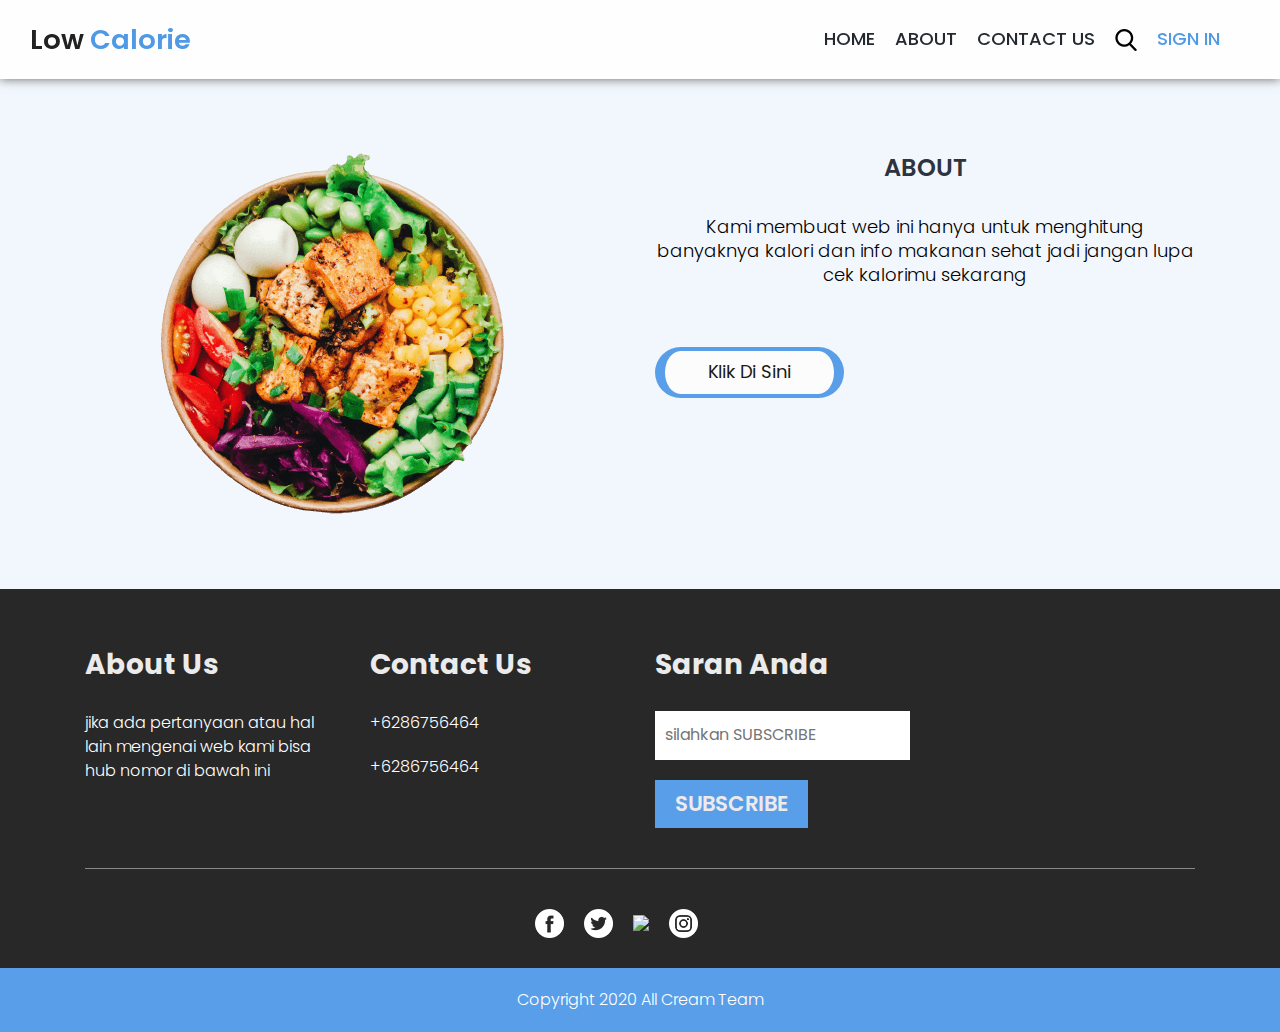
==== about.html @ 7bff85d6 "first commit" ====
<!DOCTYPE html>
<html lang="en">
<head>
<!-- basic -->
<meta charset="utf-8">
<meta http-equiv="X-UA-Compatible" content="IE=edge">
<meta name="viewport" content="width=device-width, initial-scale=1">
<!-- mobile metas -->
<meta name="viewport" content="width=device-width, initial-scale=1">
<meta name="viewport" content="initial-scale=1, maximum-scale=1">
<!-- site metas -->
<title>Contact</title>
<meta name="keywords" content="">
<meta name="description" content="">
<meta name="author" content="">	
<!-- bootstrap css -->
<link rel="stylesheet" type="text/css" href="css/bootstrap.min.css">
<!-- style css -->
<link rel="stylesheet" type="text/css" href="css/style.css">
<!-- Responsive-->
<link rel="stylesheet" href="css/responsive.css">
<!-- fevicon -->
<link rel="icon" href="images/fevicon.png" type="image/gif" />
<!-- Scrollbar Custom CSS -->
<link rel="stylesheet" href="css/jquery.mCustomScrollbar.min.css">
<!-- Tweaks for older IEs-->
<link rel="stylesheet" href="https://netdna.bootstrapcdn.com/font-awesome/4.0.3/css/font-awesome.css">
<!-- owl stylesheets --> 
<link rel="stylesheet" href="css/owl.carousel.min.css">
<link rel="stylesheet" href="css/owl.theme.default.min.css">
<link rel="stylesheet" href="https://cdnjs.cloudflare.com/ajax/libs/fancybox/2.1.5/jquery.fancybox.min.css" media="screen">
</head>
<body>
	<!-- header section start -->
	<div class="header_section">
		<nav class="navbar navbar-expand-lg navbar-light bg-light">
            <div class="logo"><a href="index.html">Low<span> Calorie</span></a></div>
            <button class="navbar-toggler" type="button" data-toggle="collapse" data-target="#navbarSupportedContent" aria-controls="navbarSupportedContent" aria-expanded="false" aria-label="Toggle navigation">
              <span class="navbar-toggler-icon"></span>
            </button>
            <div class="collapse navbar-collapse" id="navbarSupportedContent">
              <ul class="navbar-nav mr-auto">
                <li class="nav-item">
                  <a class="nav-link" href="index.html">HOME</a>
                </li>
                <li class="nav-item">
                  <a class="nav-link" href="about.html">ABOUT</a>
                </li>
                <li class="nav-item">
                  <a class="nav-link" href="contact.html">CONTACT US</a>
                </li>
                <li class="nav-item">
                  <a class="nav-link" href="#"><img src="images/search-icon.png"></a>
                </li>
                <li class="nav-item active">
                  <a class="nav-link" href="login.html">SIGN IN</a>
                </li>
                <li class="nav-item">
                  <a class="nav-link" href="#"></a>
                </li>
              </ul>
            </div>
        </nav>
	</div>
	<!-- header section end -->
  <!-- about section start -->
  <div class="about_section layout_padding">
    <div class="container">
      <div class="row">
        <div class="col-md-6">
          <div class="image_2"><img src="images/gambar1.png"></div>
        </div>
        <div class="col-md-6">
          <h1 class="about_text" style="margin-top: 60px;">ABOUT</h1>
          <p class="lorem_text">Kami membuat web ini hanya untuk menghitung banyaknya kalori dan info makanan sehat jadi jangan lupa cek kalorimu sekarang</p>
          <div class="shop_bt_2"><a href="#">Klik Di Sini</a></div>
        </div>
      </div>
    </div>
  </div>
  <!-- about section end -->
  <!-- footer section start -->
  <div class="section_footer ">
      <div class="container"> 
          <div class="footer_section_2">
            <div class="row">
                <div class="col-sm-6 col-md-6 col-lg-3">
                  <h2 class="account_text">About Us</h2>
                  <p class="ipsum_text_2">jika ada pertanyaan atau hal lain mengenai web kami bisa hub nomor di bawah ini</p>
                </div>
                <div class="col-sm-6 col-md-6 col-lg-3">
                <h2 class="account_text1">Contact Us</h2>
                <a href="http://"><p class="ipsum_text_2">+6286756464</p></a>
                
                <a href="http://"><p class="ipsum_text_2">+6286756464</p></a>
                </div>
          <div class="col-sm-6 col-md-6 col-lg-3">
            <h2 class="account_text">Saran Anda</h2>
            <input type="" class="email_text" placeholder="silahkan SUBSCRIBE" name="Enter Your Email">
            <button class="subscribr_bt">SUBSCRIBE</button>
          </div>
        </div>
      </div>
      <div class="social_icon">
        <ul>
          <li><a href="#"><img src="images/fb-icon.png"></a></li>
          <li><a href="#"><img src="images/twitter-icon.png"></a></li>
          <li><a href="#"><img src="images/linkdin-icon.png"></a></li>
          <li><a href="#"><img src="images/instagram-icon.png"></a></li>
        </ul>
      </div>
    </div>
  </div>
  <!-- footer section end -->
  <!-- copyright section start -->
  <div class="copyright_section">
    <div class="container">
      <p class="copyright_text">Copyright 2020 All Cream Team </p>
    </div>
  </div>
  <!-- copyright section end -->
  <!-- Javascript files-->
    <script src="js/jquery.min.js"></script>
    <script src="js/popper.min.js"></script>
    <script src="js/bootstrap.bundle.min.js"></script>
    <script src="js/jquery-3.0.0.min.js"></script>
    <script src="js/plugin.js"></script>
    <!-- sidebar -->
    <script src="js/jquery.mCustomScrollbar.concat.min.js"></script>
    <script src="js/custom.js"></script>
    <!-- javascript --> 
    <script src="js/owl.carousel.js"></script>
    <script src="https:cdnjs.cloudflare.com/ajax/libs/fancybox/2.1.5/jquery.fancybox.min.js"></script>
    <script>
    $(document).ready(function(){
    $(".fancybox").fancybox({
        openEffect: "none",
        closeEffect: "none"})
        });
    </script>
</body>
</html>
---- css/style.css ----
/*--------------------------------------------------------------------- File Name: style.css ---------------------------------------------------------------------*/


/*--------------------------------------------------------------------- import Fonts ---------------------------------------------------------------------*/

@import url('https://fonts.googleapis.com/css?family=Rajdhani:300,400,500,600,700');
@import url('https://fonts.googleapis.com/css?family=Poppins:100,100i,200,200i,300,300i,400,400i,500,500i,600,600i,700,700i,800,800i,900,900i');
@font-face {
font-family: "Righteous";
src: url("../fonts/Righteous-Regular.ttf");
src: url("../fonts/Lato-Regular.ttf");
}
/*****---------------------------------------- 1) font-family: 'Rajdhani', sans-serif;
 2) font-family: 'Poppins', sans-serif;
 ----------------------------------------*****/


/*--------------------------------------------------------------------- import Files ---------------------------------------------------------------------*/

@import url(animate.min.css);
@import url(normalize.css);
@import url(icomoon.css);
@import url(css/font-awesome.min.css);
@import url(meanmenu.css);
@import url(owl.carousel.min.css);
@import url(swiper.min.css);
@import url(slick.css);
@import url(jquery.fancybox.min.css);
@import url(jquery-ui.css);
@import url(nice-select.css);

/*--------------------------------------------------------------------- skeleton ---------------------------------------------------------------------*/

* {
     box-sizing: border-box !important;
     transition: ease all 0.5s;
}

html {
     scroll-behavior: smooth;
}

body {
     color: #666666;
     font-size: 14px;
     font-family:Poppins;
     line-height: 1.80857;
     font-weight: normal;
     overflow-x: hidden;
}

a {
     color: #1f1f1f;
     text-decoration: none !important;
     outline: none !important;
     -webkit-transition: all .3s ease-in-out;
     -moz-transition: all .3s ease-in-out;
     -ms-transition: all .3s ease-in-out;
     -o-transition: all .3s ease-in-out;
     transition: all .3s ease-in-out;
}

h1,
h2,
h3,
h4,
h5,
h6 {
     letter-spacing: 0;
     font-weight: normal;
     position: relative;
     padding: 0 0 10px 0;
     font-weight: normal;
     line-height: normal;
     color: #111111;
     margin: 0
}

h1 {
     font-size: 24px
}

h2 {
     font-size: 22px
}

h3 {
     font-size: 18px
}

h4 {
     font-size: 16px
}

h5 {
     font-size: 14px
}

h6 {
     font-size: 13px
}

*,
*::after,
*::before {
     -webkit-box-sizing: border-box;
     -moz-box-sizing: border-box;
     box-sizing: border-box;
}

h1 a,
h2 a,
h3 a,
h4 a,
h5 a,
h6 a {
     color: #212121;
     text-decoration: none!important;
     opacity: 1
}

button:focus {
     outline: none;
}

ul,
li,
ol {
     margin: 0px;
     padding: 0px;
     list-style: none;
}

p {
     margin: 20px;
     font-weight: 300;
     font-size: 15px;
     line-height: 24px;
}

a {
     color: #222222;
     text-decoration: none;
     outline: none !important;
}

a,
.btn {
     text-decoration: none !important;
     outline: none !important;
     -webkit-transition: all .3s ease-in-out;
     -moz-transition: all .3s ease-in-out;
     -ms-transition: all .3s ease-in-out;
     -o-transition: all .3s ease-in-out;
     transition: all .3s ease-in-out;
}

img {
     max-width: 100%;
     height: auto;
}

 :focus {
     outline: 0;
}

.paddind_bottom_0 {
     padding-bottom: 0 !important;
}

.btn-custom {
     margin-top: 20px;
     background-color: transparent !important;
     border: 2px solid #ddd;
     padding: 12px 40px;
     font-size: 16px;
}

.lead {
     font-size: 18px;
     line-height: 30px;
     color: #767676;
     margin: 0;
     padding: 0;
}

.form-control:focus {
     border-color: #ffffff !important;
     box-shadow: 0 0 0 .2rem rgba(255, 255, 255, .25);
}

.navbar-form input {
     border: none !important;
}


.badge {
     font-weight: 500;
}

blockquote {
     margin: 20px 0 20px;
     padding: 30px;
}

button {
     border: 0;
     margin: 0;
     padding: 0;
     cursor: pointer;
}

.full {
     float: left;
     width: 100%;
}

.layout_padding {
     padding-top: 90px;
     padding-bottom: 0px;
}

.padding_0{
     padding: 0px;
}

.logo {
    width: 18%;
    float: left;
}
.navbar {
    padding: 10px 30px;
    justify-content: space-between;
}
@media (min-width:992px) {
    .navbar{
        padding: 15px 30px;
    }
}
.navbar-expand-lg .navbar-nav .nav-link {
    padding-right: 10px;
    padding-left: 10px;
    font-size: 18px;
}
.bg-light {
    background-color: #fefeff !important;
    box-shadow: 0px 0px 10px 0px;
}
.navbar-light .navbar-nav .nav-link {
    color: #24292f;
    font-weight: 500;
}
.navbar-light .navbar-nav .nav-link:focus, .navbar-light .navbar-nav .nav-link:hover {
    color: #4f99e5;
}

.navbar-light .navbar-nav .active>.nav-link, .navbar-light .navbar-nav .nav-link.active, .navbar-light .navbar-nav .nav-link.show, .navbar-light .navbar-nav .show>.nav-link {
    color: #4f99e5;
}

.banner_section {
    width: 100%;
    float: left;
    background-image: url(../images/banner-bg.png);
    height: auto;
    padding-bottom: 200px;
    background-size: cover;
}
.header_section{
    position: fixed;
    z-index: 2;
    width: 100%;
}
.image_1 {
    width: 100%;
    float: left;
    padding-top: 40px;
}
.image_12{
    width: 89%;
}
.image_11{
    width: 89%;
}
.image_15{
    width: 89%;
}

.image_11,.image_12,.image_15{
    margin-top: 20px;
    border-radius: 20px;

}

.video_text{
    width: 100%;
    float: left;
    font-size: 50px;
    color: #fefeff;
    font-weight: 600;
    text-transform: uppercase;

}
.controller_text {
    width: 100%;
    float: left;
    font-size: 70px;
    color: #599ee9;
    font-weight: 600;
    text-transform: uppercase;
    line-height: 50px;
}
.banner_text {
    width: 100%;
    float: left;
    font-size: 16px;
    color: #fefeff;
    font-weight: 500;
    margin-left: 0px;
    padding-top: 50px;
}

.shop_bt {
    width: 35%;
    float: left;
    font-size: 18px;
    text-align: center;
    background-color: #fcfcfd;
    color: #191919;
    border-left: 10px solid #599ee9;
    border-radius: 30px;
    border-right: 10px solid #599ee9;
    border-top: 4px solid #599ee9;
    border-bottom: 4px solid #599ee9;
    padding: 5px 0px;
    margin-top: 40px;
}

.shop_bt a{
    color: #191919;
}
.shop_bt a:hover{
    color: #599ee9;
}

#my_slider a.carousel-control-prev {
    position: absolute;
    left: 15px;
    top: 115%;
    background-color: #599ee9;
}
#my_slider .carousel-control-prev, #my_slider .carousel-control-next {
    width: 65px;
    height: 65px;
    background: #ffffff;
    opacity: 1;
    font-size: 30px;
    color: #000;
    border-radius: 100px;
}

#my_slider .carousel-control-prev:hover, #my_slider .carousel-control-next:hover, #my_slider .carousel-control-prev:focus, #my_slider .carousel-control-next:focus {
    background: #599ee9;
    color: #fff;
}
#my_slider a.carousel-control-next {
    position: absolute;
    left:100px;
    top: 115%;
}

.about_section{
    width: 100%;
    float: left;
    background-color: #f2f7fd;
    height: auto;
}
.navbar-collapse{
    flex-grow: 0;
}
.image_2 {
    width: 100%;
    float: left;
    margin-top: -0px;
}

.about_text{
    width: 100%;
    float: left;
    font-size: 24px;
    color: #2d343e;
    font-weight: 600;
    text-transform: uppercase;
    text-align: center;
}

.lorem_text{
    width: 100%;
    float: left;
    font-size: 18px;
    color: #000000;
    margin-left: 0px;
    text-align: center;
}

.shop_bt_2 {
    width: 35%;
    float: left ;
    font-size: 18px;
    text-align: center;
    background-color: #fcfcfd;
    color: #191919;
    border-left: 10px solid #599ee9;
    border-radius: 30px;
    border-right: 10px solid #599ee9;
    border-top: 4px solid #599ee9;
    border-bottom: 4px solid #599ee9;
    padding: 5px 0px;
    margin-top: 40px;
}

.shop_bt_2 a{
    color: #191919;
}
.shop_bt_2 a:hover{
    color: #599ee9;
}

.product_section{
    width: 100%;
    float: left;
}
.product_section_2 {
    width: 100%;
    float: left;
}

.product_text{
    width: 100%;
    float: left;
    font-size: 50px;
    color: #24292f;
    font-weight: 600;
    text-transform: uppercase;
    text-align: center;
}

.long_text{
    width: 100%;
    float: left;
    font-size: 16px;
    color: #363636;
    margin-left: 0px;
    text-align: center;
}
.price_text {
    width: 100%;
    float: left;
    font-size: 30px;
    color: #5ca0e9;
    font-weight: 600;
    text-transform: uppercase;
    text-align: center;
    padding-top: 40px;
}

.game_text {
    width: 100%;
    float: left;
    font-size: 30px;
    color: #2d343e;
    text-align: center;
}

.see_main{
    width: 300px;
    margin: 0 auto;
    text-align: center;
}


.see_bt {
    width: 100%;
    float: right;
    font-size: 18px;
    text-align: center;
    background-color: #fcfcfd;
    color: #191919;
    border-left: 10px solid #599ee9;
    border-radius: 30px;
    border-right: 10px solid #599ee9;
    border-top: 4px solid #599ee9;
    border-bottom: 4px solid #599ee9;
    padding: 5px 0px;
    margin-top: 40px;
}

.see_bt a{
    color: #191919;
}
.see_bt a:hover{
    color: #599ee9;
}

.video_section{
    width: 100%;
    float: left;
    background-image: url(../images/video-bg.png);
    height: auto;
    margin-top: 90px;
}

.video_text_2{
    width: 100%;
    float: left;
    font-size: 50px;
    color: #599ee9;
    font-weight: 600;
    text-transform: uppercase;

}
.controller_text_2 {
    width: 100%;
    float: left;
    font-size: 58px;
    color: #fefeff;
    font-weight: 600;
    text-transform: uppercase;
    line-height: 50px;
}
.banner_text_2 {
    width: 100%;
    float: left;
    font-size: 16px;
    color: #fefeff;
    font-weight: 500;
    margin-left: 0px;
    padding-top: 50px;
}

.testimonial_section{
    width: 100%;
    float: left;
}
.testimonial_text{
    width: 100%;
    float: left;
    font-size: 46px;
    font-weight: bold;
    text-align: center;
    color: #191919;
    text-transform: uppercase;
}

.ipsum_text{
    width: 100%;
    float: left;
    font-size: 16px;
    color: #191919;
    text-align: center;
    margin-left: 0px;
}

.testimonial_section_2 {
    width: 100%;
    float: left;
    padding-top: 50px;
}
.box_main {
    width: 75%;
    margin: 0 auto;
    text-align: center;
    border: 2px solid #424242;
    padding: 40px;
    border-radius: 20px;
    display: flow-root;
}

.quote_icon{
    width: 100%;
    float: left;
    text-align: left;
}

.dolor_text {
    width: 100%;
    float: left;
    font-size: 16px;
    color: #191919;
    text-align: left;
    margin-left: 0;
}

.client_main{
    width: 45%;
    float: left;
    background-color: #599ee9;
    height: auto;
}

.client_left{
    width: 50%;
    float: left;
    text-align: left;
}

.client_right {
    width: 50%;
    float: left;
    text-align: left;
    padding-top: 25px;
    position: relative;
    left: -60px;
}

.images_5{
    width: 100%;
    float: left;
    padding-left: 15px;
}

.sandy_text{
    width: 100%;
    float: left;
    font-size: 20px;
    color: #fefeff;
}

.sandy_text_1{
    width: 100%;
    float: left;
    font-size: 18px;
    color: #191919;
    margin-left: 0px;
    margin-top: 0px;
}

.contact_section{
    width: 100%;
    float: left;
    background-color: #f2f7fd;
    height: auto;
    padding-bottom: 90px;
    margin-top: 90px;
}

.image_6{
    width: 100%;
    float: left;
}

@media (min-width: 992px) {
    .image_6{
        margin-left: 50px;
    }
}

.email_box {
    width: 100%;
    float: left;
    /* background-color: #ffffff; */
    /* border-radius: 20px; */
    height: auto;
    /* padding: 50px 20px; */
    /* opacity: 0.80; */
}

.email-bt {
    color: #000000;
    width: 100%;
    height: 55px;
    font-size: 18px;
    padding: 20px 20px 0px 0px;
    background: transparent;
    border: 0px;
    border-bottom: 1px solid #888686;
}

.massage-bt {
    color: #000000;
    width: 100%;
    height: 80px;
    font-size: 18px;
    padding: 36px 20px 10px 0px;
    background: transparent;
    border: 0px;
    border-bottom: 1px solid #888686;
}

.send_btn {
    padding-left: 15px;
    width: 100%;
    margin: 0 auto;
    text-align: center;
}

.main_bt {
    background: #ed1c24;
    border: none;
    color: #faf9f9;
    width: 160px;
    height: 58px;
    font-size: 24px;
    padding-top: 3px;
    border-radius: 30px;
    margin-left: 15px;
    text-align: center;
    padding-top: 8px;
    margin-top: 60px;
}
.main_bt a {
    color: #faf9f9;
}

.main_bt a:hover{
    color: #000;
}

.ipsum_text_2 {
    width: 100%;
    float: left;
    font-size: 16px;
    color: #ffffff;
    margin-left: 0px;
    margin-top: 0px;
}

.section_footer {
    width: 100%;
    float: left;
    background-color: rgb(41, 40, 40);
    height: auto;
    padding-top: 30px;
    padding-bottom: 30px;
}

.account_text {
    width: 100%;
    float: left;
    font-size: 28px;
    color: rgb(235, 235, 235);
    font-weight: bold;
    padding: 25px 0px;
}
.account_text1{
    width: 100%;
    float: left;
    font-size: 28px;
    color: rgb(235, 235, 235);
    font-weight: bold;
    padding: 25px 0px;
}

.email_text {
    width: 100%;
    float: left;
    font-size: 12pt;
    color: #eceaea;
    background-color: #ffffff;
    padding: 10px;
    border: 0px;
}

.subscribr_bt {
    width: 60%;
    float: left;
    font-size: 16pt;
    color: #eceaea;
    background-color: #599ee9;
    padding: 5px 0px;
    border: 0px;
    text-align: center;
    margin-top: 20px;
    font-weight: 600;
}

.useful_link{
    width: 100%;
    float: left;
}
.useful_link ul{
    margin: 0px;
    padding: 0px;
}

.useful_link li{
    color: #ffffff;
    font-size: 16px;
}

.useful_link li a{
    color: #ffffff;
}

.useful_link li a:hover{
    color: #599ee9;
}

.footer_section_2 {
    width: 100%;
    float: left;
    border-bottom: 1px solid #898989;
    padding-bottom: 40px;
}

.social_icon {
    width: 19%;
    margin: 0 auto;
    text-align: center;
}

.social_icon ul{
    margin: 0px;
    padding: 0px;
}

.social_icon li {
    float: left;
    padding-right: 20px;
    padding-top: 40px;
}

.copyright_section{
    width: 100%;
    float: left;
    background-color: #599ee9;
    height: auto;
}

.copyright_text{
    width: 100%;
    float: left;
    font-size: 16px;
    color: #ffffff;
    text-align: center;
    margin-left: 0px;
}

.copyright_text a{
    color: #ffffff;
}

.copyright_text a:hover{
    color: #000;
}


.margin_top_0{
    margin-top: 90px;
}

.padding_top_0{
    margin-top: 0px;
}

.margin_top_2{
    margin-top: 90px;
}

.padding_video_0{
    margin-top: 0px; 
}

/* Untuk tablet */
@media (min-width: 992px) {
  .navbar-item{
    width: max-content;
  }

}

.logo{
    font-size: 1.7rem;
    font-family: 'poppins',sans-serif;
    font-weight: 600;
    white-space: nowrap;
}
.logo span{
    color: #4f99e5;
}

.logo a:hover{
    color: #000;
}
---- css/responsive.css ----
/*--------------------------------------------------------------------- File Name: responsive.css ---------------------------------------------------------------------*/


/*------------------------------------------------------------------- 991px x 768px ---------------------------------------------------------------------*/

@media only screen and (min-width: 768px) and (max-width: 991px) {
    
    .header-search {
        padding: 15px 0px;
    }
}


/*------------------------------------------------------------------- 767px x 599px ---------------------------------------------------------------------*/

@media only screen and (min-width: 599px) and (max-width: 767px) {
    .logo {
        text-align: center;
    }
    .cart-content-right {
        padding-bottom: 5px;
    }
    .mg {
        margin: 0px 0px;
    }
    .menu-area-main {
        height: 256px;
        overflow-y: auto;
    }
    .megamenu>.row [class*="col-"] {
        padding: 0px;
    }
    .menu-area-main .megamenu .men-cat {
        padding: 0px 15px;
    }
    .menu-area-main .megamenu .women-cat {
        padding: 0px 15px;
    }
    .menu-area-main .megamenu .el-cat {
        padding: 0px 15px;
    }
    .mean-container .mean-nav ul li a.mean-expand {
        height: 19px;
    }
    .category-box.women-box {
        display: none;
    }
    .cart-box {
        display: inline-block;
        margin: 0px 30px;
    }
    .wish-box {
        float: none;
        margin: 0px 30px;
        display: inline-block;
    }
    .menu-add {
        display: none;
    }
    .category-box {
        display: none;
    }
    .mean-container .mean-nav ul li ol {
        padding: 0px;
    }
    .mean-container .mean-nav ul li a {
        padding: 10px 20px;
        width: 94.8%;
    }
    .mean-container .mean-nav ul li li a {
        width: 92%;
        padding: 1em 4%;
    }
    .mean-container .mean-nav ul li li li a {
        width: 100%;
    }
    .header-search {
        padding: 15px 0px;
    }
    #collapseFilter.d-md-block {
        padding: 30px 0px;
    }
}


/*------------------------------------------------------------------- 599px x 280px ---------------------------------------------------------------------*/

@media only screen and (min-width: 280px) and (max-width: 599px) {
    .cart-content-right {
        padding-bottom: 5px;
    }
    .megamenu>.row [class*="col-"] {
        padding: 0px;
    }
    .menu-area-main .megamenu .men-cat {
        padding: 0px 15px;
    }
    .menu-area-main .megamenu .women-cat {
        padding: 0px 15px;
    }
    .menu-area-main .megamenu .el-cat {
        padding: 0px 15px;
    }
    .mean-container .mean-nav ul li a {
        padding: 1em 4%;
        width: 92%;
    }
    .mean-container .mean-nav ul li li a {
        width: 90%;
        padding: 1em 5%;
    }
    .mean-container .sub-full.megamenu-categories ol li a {
        padding: 5px 0px;
        text-transform: capitalize;
        width: 100%;
    }
    .megamenu .sub-full.megamenu-categories .women-box .banner-up-text a {
        width: auto;
        border: none;
        float: none;
    }
    .menu-area-main {
        height: 45px;
        overflow-y: auto;
    }
    .mean-container .mean-nav ul li a.mean-expand {
        top: 0;
    }





}

@media (min-width: 992px) and (max-width: 1199px) {
    
    .titlepage h2::after {width: 58%;}
    .about-box .titlepage h2::after {
        width: 52%;
right: -221px;
    }
    .Nursery-img .text-box h3 {padding: 111px 50px;}
    .contact .titlepage h2::after {
    left: -650px;
width: 30%;
   }

.video_text { font-size: 43px; }
.controller_text { font-size: 46px; }
.banner_text { padding-top: 0px; }
#my_slider a.carousel-control-next { display: none; }
#my_slider a.carousel-control-prev { display: none; }
.banner_section { padding-bottom: 90px; }
.about_section { padding-top: 0px; }
.product_text { font-size: 37px; }
.video_text_2 { font-size: 37px; }
.controller_text_2 { font-size: 31px; }
.banner_text_2 { padding-top: 0px; }
.video_section { padding-bottom: 80px; }
.testimonial_text { font-size: 40px; }
.client_right { left: -30px; }
.image_6 { margin-top: 50px; }
.social_icon { width: 70%; }
.social_icon ul { display: inline-flex; }
.section_footer { margin-top: 0px; }
.navbar-expand-lg .navbar-nav .nav-link {
    padding-right: 5px;
    padding-left: 10px;
    font-size: 14px;
}





}

@media (min-width: 768px) and (max-width: 991px) {
    .main-menu ul > li a {padding: 7px 6px ; }
    .main-menu ul>li a { font-size: 14px;}


    .banner-main .carousel-caption h1 {

        font-size: 36px;
        padding-top: 0px;
    }
    .banner-main .carousel-caption p {

        margin-bottom: 7px;
        display: none;
    }
    .main { width: 15%;}
    .info_icon { min-width: 10%;}
    #main_slider a.carousel-control-prev {
    display: none;
    }
    .btn_main { margin-top: 58px; width: 65%;}
    #main_slider a.carousel-control-next {
    display: none;
    }
    .sporrt_text { margin-top: 0px; font-size: 24px;}
    .email_btn { padding: 41px;}
    .btn-primary {max-width: 144px; }
    .titlepage h2::after {width: 79%;}
    .about-box .titlepage h2::after {width: 73%;
       right: -88px;
    }
    .contact .titlepage h2::after {
        left: -403px;
        width: 41%;
    }
    .paddimg-right {
        padding-right: 15px;
    }
    .paddimg-left {
         padding-left: 15px;
    }

.logo { width: 60%; }
.video_text { font-size: 43px; }
.controller_text { font-size: 46px; }
.banner_text { padding-top: 0px; }
.shop_bt { width: 45%; }
#my_slider a.carousel-control-next { display: none; }
#my_slider a.carousel-control-prev { display: none; }
.banner_section { padding-bottom: 90px; }
.about_section { padding-top: 0px; }
.shop_bt_2 { width: 45%; }
.product_text { font-size: 37px; }
.see_main { width: 25%; }
.video_text_2 { font-size: 37px; }
.controller_text_2 { font-size: 31px; }
.banner_text_2 { padding-top: 0px; }
.video_section { padding-bottom: 80px; }
.testimonial_text { font-size: 40px; }
.box_main { width: 100%; padding: 20px;}
.client_main { width: 65%; }
.client_right { left: -14px; }
.image_6 { margin-top: 50px; }
.social_icon { width: 70%; }
.social_icon ul { display: inline-flex; }
.section_footer { margin-top: 0px; }



}

@media (min-width: 576px) and (max-width: 767px) {
    .last {display: none;}
    .banner-main .carousel-caption {top: 0%;}
.titlepage h2 {
font-size: 42px;
display: block; 
}
#main_slider a.carousel-control-prev {
    position: absolute;
    left: 25%;
    top: 64%;
    display: none;
}
.btn_main { margin-top: 58px; width: 80%;}
#main_slider a.carousel-control-next {
    position: absolute;
    left: 50px;
    top: 64%;
    display: none;
}
.btn-primary {
    margin-top: 0px;
    margin-left: -7px;
}

.banner-main .carousel-caption h1 {
    font-size: 50px;
}
.titlepage h2::after {
width: 88%;
}

.about-box .titlepage h2::after {width: 45%;
right: -281px;}
.sporrt_text { margin-top: 0px;}
.Nursery-img .text-box h3 {
font-size: 36px;
padding: 126px 40px;
}
.main {
    width: 20%;}

.contact .titlepage h2::after {
    left: -234px;
    width: 55%;
}

.logo { width: 60%; }
.video_text { font-size: 43px; }
.controller_text { font-size: 46px; }
.banner_text { padding-top: 0px; }
.shop_bt { width: 30%; }
#my_slider a.carousel-control-next { display: none; }
#my_slider a.carousel-control-prev { display: none; }
.banner_section { padding-bottom: 90px; }
.about_section { padding-top: 0px; }
.shop_bt_2 { width: 30%; }
.product_text { font-size: 37px; }
.see_main { width: 30%; }
.video_text_2 { font-size: 37px; }
.controller_text_2 { font-size: 31px; }
.banner_text_2 { padding-top: 0px; }
.video_section { padding-bottom: 80px; }
.testimonial_text { font-size: 40px; }
.box_main { width: 100%; padding: 20px;}
.client_main { width: 65%; }
.client_right { left: -14px; }
.image_6 { margin-top: 50px; }
.social_icon { width: 70%; }
.social_icon ul { display: inline-flex; }

} 


@media (max-width: 575px) {
    .last { display: none; }
    .carousel-caption {display: none;} 
.header { padding-top: 0px; }
.btn-primary {max-width: 126px;
margin-right: 2px;
font-size: 14px;}
.banner-main .carousel-caption h1 {font-size: 30px; line-height: 38px;}
.titlepage h2 {
    font-size: 27px;
}
.sporrt_text{ 
     font-size: 23px; 
     margin-top: 0px;
}
.main {
    width: 100%;
}
.btn_main {
    margin-top: 30px;
    padding-bottom: 30px;
    width: 55%;}

#main_slider a.carousel-control-prev {
    position: absolute;
    left: 175px;
    top: 90%;
    display: none;
}

#main_slider a.carousel-control-next {
    position: absolute;
    left: 236px;
    top: 90%;
    display: none;
}

.titlepage h2::after {
    width: 93%;
}
    .about-box .titlepage h2::after {
        width: 238px;
        right: -50px;
    }
 .Gallery .titlepage h2 {
    font-size: 47px;
 }
    .Gallery .titlepage h2::after {
        width: 89%;
    }

    .paddimg-right {
    padding-right: 15px;
}
.paddimg-left {
    padding-left: 15px;
}
.Nursery-img .text-box h3 {
font-size: 23px;
padding: 30px 14px;

}

.contact .titlepage h2::after {

    left: -8px;
    width: 281px;
}
.footer .headinga span {
font-size: 16px;

}
.menu-bottom {
    margin-bottom: 45px;
}
ul.link li {

    padding: 8px 12px;
    padding-bottom: 0px; 
}


.logo { width: 60%; }
.video_text { font-size: 43px; }
.controller_text { font-size: 46px; }
.banner_text { padding-top: 0px; }
.shop_bt { width: 135px; }
#my_slider a.carousel-control-next { display: none; }
#my_slider a.carousel-control-prev { display: none; }
.banner_section { padding-bottom: 90px; }
.about_section { padding-top: 0px; }
.shop_bt_2 { width: 135px; }
.product_text { font-size: 37px; }
.video_text_2 { font-size: 37px; }
.controller_text_2 { font-size: 31px; }
.banner_text_2 { padding-top: 0px; }
.video_section { padding-bottom: 80px; }
.testimonial_text { font-size: 40px; }
.box_main { width: 100%; padding: 20px;}
.client_main { width: 100%; }
.client_right { left: -14px; }
.image_6 { margin-top: 50px; text-align: center; }
.social_icon { width: 70%; }
.social_icon ul { display: inline-flex; }
.subscribr_bt { width: 140px; }
.image_2 { text-align: center; }
.margin_top_2 { margin-top: 0px; }







}
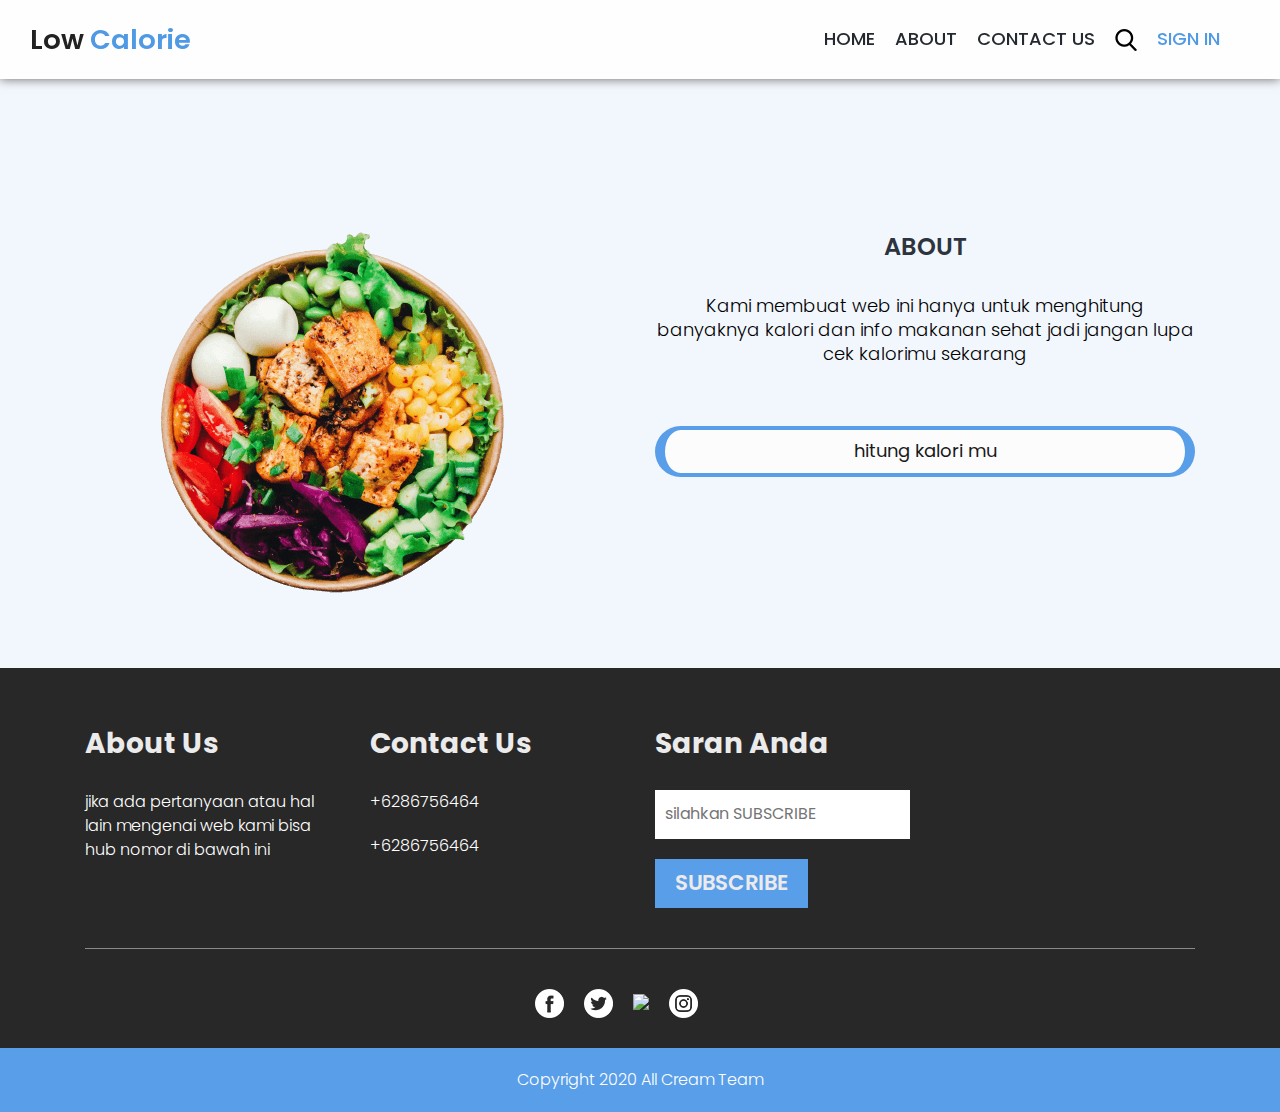
==== commit e56d3390: "aldikun" ====
--- a/about.html
+++ b/about.html
@@ -73,7 +73,8 @@
         <div class="col-md-6">
           <h1 class="about_text" style="margin-top: 60px;">ABOUT</h1>
           <p class="lorem_text">Kami membuat web ini hanya untuk menghitung banyaknya kalori dan info makanan sehat jadi jangan lupa cek kalorimu sekarang</p>
-          <div class="shop_bt_2"><a href="#">Klik Di Sini</a></div>
+          <div class="see_bt"><a href="./kalkulator.html">hitung kalori mu</a></div>
+
         </div>
       </div>
     </div>
--- a/css/style.css
+++ b/css/style.css
@@ -267,9 +267,14 @@
     background-size: cover;
 }
 .header_section{
-    position: fixed;
+    position: sticky;
+    top: 0;
     z-index: 2;
     width: 100%;
+}
+.navbar{
+    position: sticky;
+    top: 0;
 }
 .image_1 {
     width: 100%;
@@ -473,7 +478,7 @@
 }
 
 .see_main{
-    width: 300px;
+    width: 200px;
     margin: 0 auto;
     text-align: center;
 }
